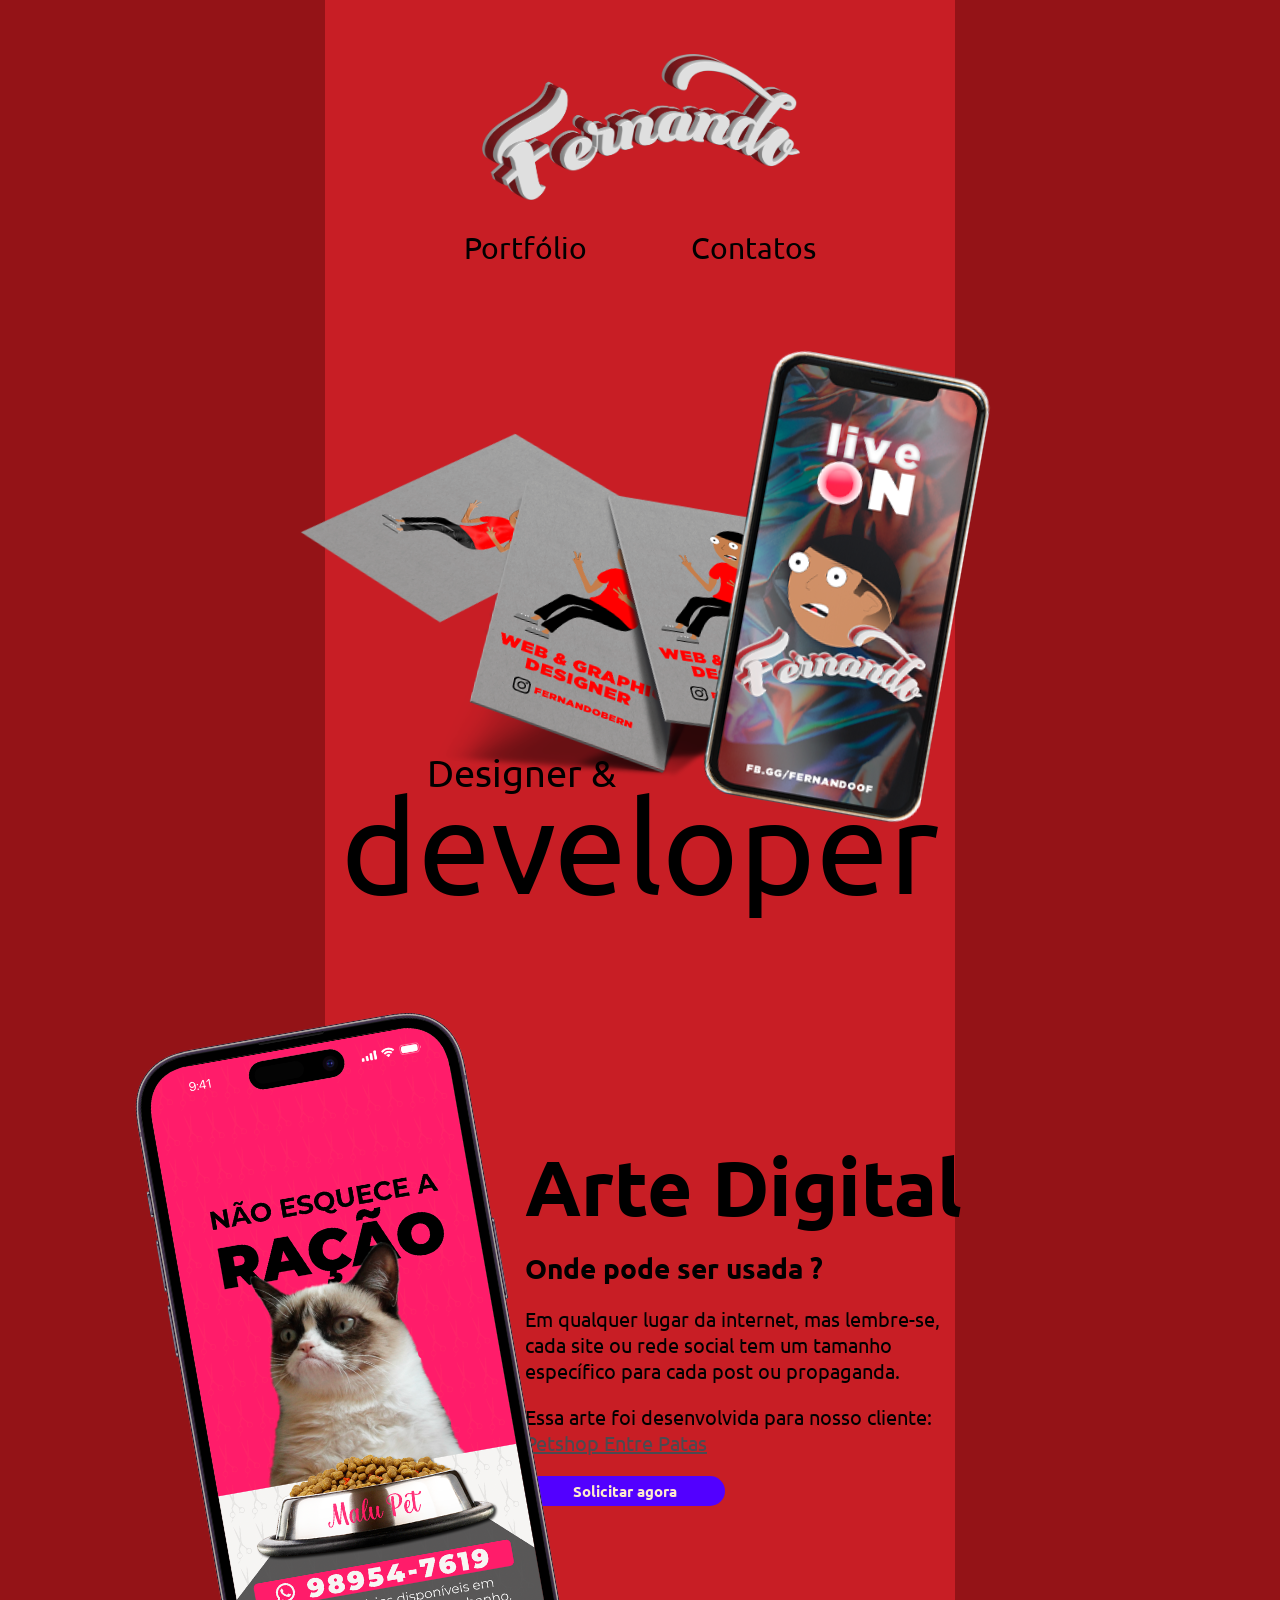
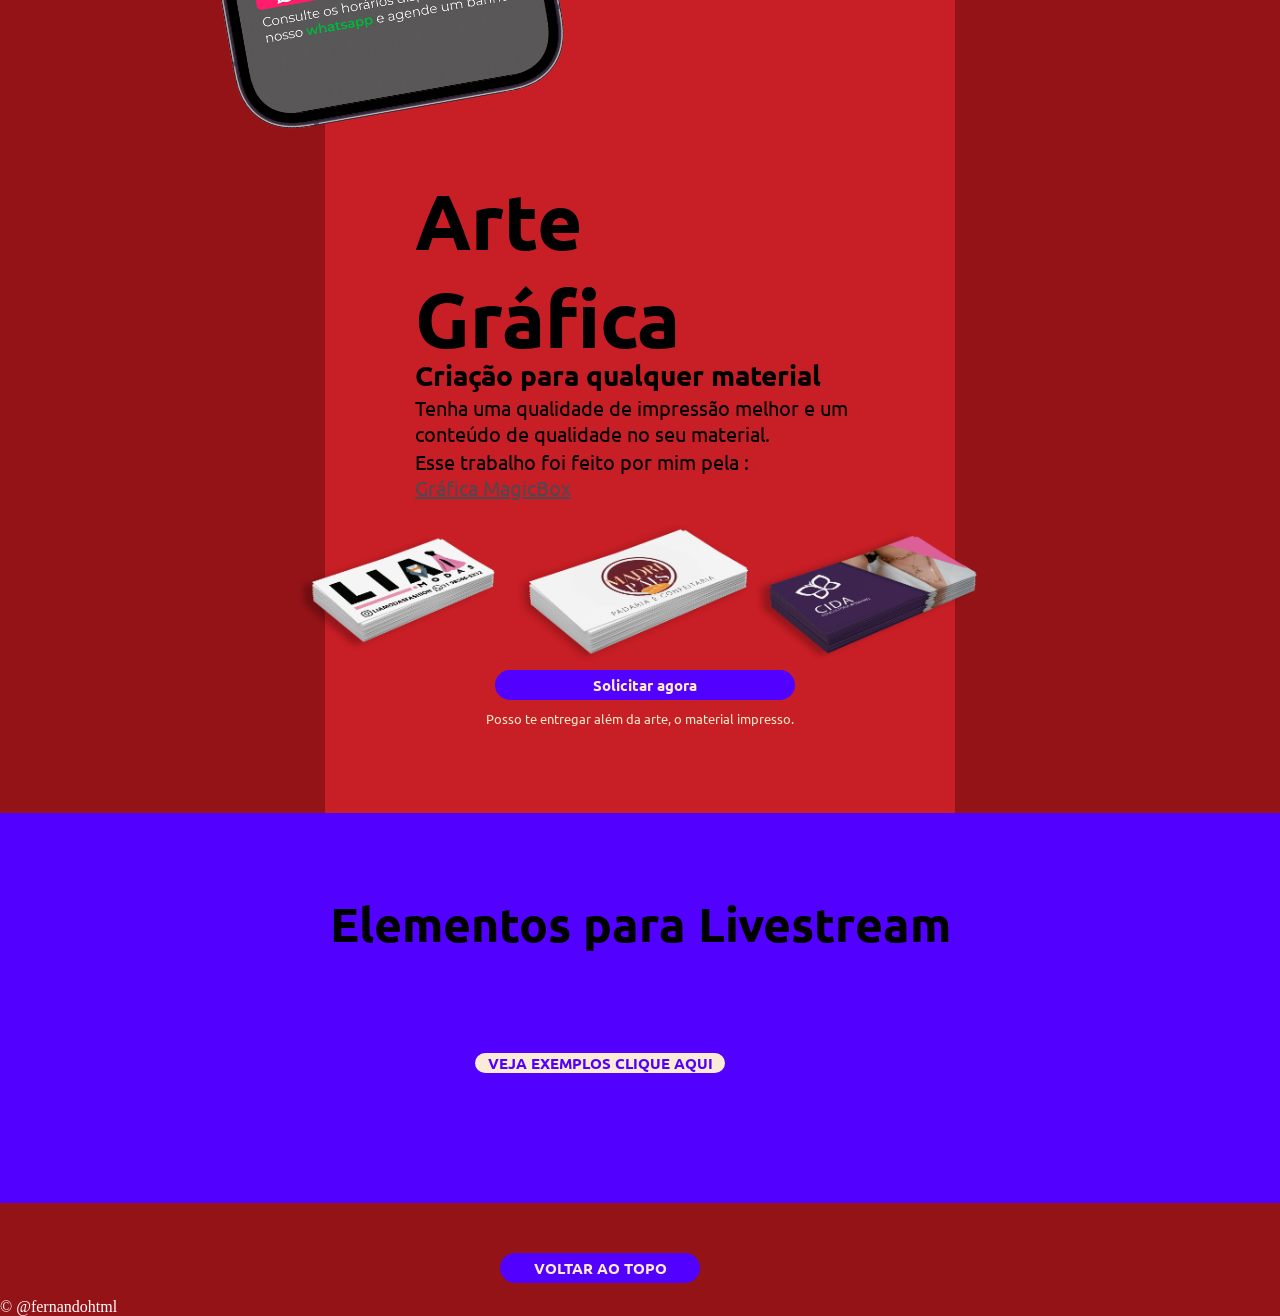
==== index.html @ 08411b54 "Atualização" ====
<!DOCTYPE html>
<html lang="pt-BR">
<head>
    <meta charset="UTF-8">
    <meta http-equiv="X-UA-Compatible" content="IE=edge">
    <meta name="viewport" content="width=device-width,initial-scale=1" />
    <link rel="stylesheet" type="text/css" href="./css/styles.css">
    <link rel="stylesheet" type="text/css" href="./css/responsive.css">
    <title>Fernando Designer</title>
</head>
<body>
    <div class="header-decora container"></div>
    <header class="container header">
      <img src="./img/logo.png" alt="Fernando">
        <nav class="menu"> 
            <a class="menu-item" href="portfolio.html">Portfólio</a>
            <a class="menu-item" href="contato.html">Contatos</a>
        </nav>
    </header>
    

    <main class="container">
        <div>
            <img class="card-image" src="./img/card.png" alt="Fernando">
        </div>
    </main>
    <main class="container">
        <div>
            <img class="mockup1" src="./img/mockup1.png" alt="Fernando">
        </div>
    </main>
    

    <main class="intro-text">
        
        <p class="container main-frase1">Designer &&emsp;</p>
        <p class="container main-frase2">developer</p>
    </main>



    <section class="conteudo2 container">
        <img  id="mockup2" class="mockup2" src="./img/st_Mockup_01.png" alt="Fernando">
        <div class="conteudo2-text">
            <h3>Arte Digital</h3>
            <h4>Onde pode ser usada ?</h4>
            <p>Em qualquer lugar da internet, mas
                lembre-se, cada site ou rede social
                tem um tamanho específico para cada
                post ou propaganda.</p>
            <p>Essa arte foi desenvolvida para nosso cliente:
                 <a class="link-client" href="https://www.instagram.com/entrepatasbh/" 
                 target="_blank" rel="noopener">Petshop Entre Patas</a>
            </p>

            <a class="btn arte-dig-btn" href="">Solicitar agora</a>
        </div>
    </section>

    <section class="graphic-panel container">
        <div class="conteudo3  conteudo2-text">
            <h3>Arte Gráfica</h3>
            <h4>Criação para qualquer material</h4>
            <p>Tenha uma qualidade de impressão melhor
            e um conteúdo de qualidade no seu material.
            </p>

            <p>Esse trabalho foi feito por mim pela :
                 <a class="link-client" href="https://www.instagram.com/magicboxtec/" 
                 target="_blank" rel="noopener">Gráfica MagicBox</a>
            </p>
        </div>
        
    <!-- </section>
    <img class="container graphic-mockup" src="graphic-ex.png" alt=""> -->
    <img class="card-image1" src="./img/card-image.png" alt="">
    <a class="container btn btn-graphic" href="">Solicitar agora</a>
    <p class="container graphic-cta">Posso te entregar além da arte, o material impresso.</p>
    <br>
    </section><br>
    
    <!-- elementos para live -->
    <section class="container live-panel">
        <h2>Elementos para Livestream</h2>
        <br>
        <div class="container img-live-panel">
        <img class="twitch-logo" src="https://marcas-logos.net/wp-content/uploads/2020/03/Twitch-logo.png" alt=""><br>
        <img class="twitch-logo" src="https://trucao.com.br/wp-content/uploads/2018/07/youtube-logo.png" alt="">
        </div>
        <a class="btn btn2" target="_blank" href="https://www.behance.net/gallery/128906511/STREAMER-PACK">VEJA EXEMPLOS CLIQUE AQUI</a>
    </section>
    
    <section class="container">
        <a class="btn btn-return" href="index.html">VOLTAR AO TOPO</a>
    </section>
    <footer>
        <p class="copy">&copy;  @fernandohtml</p>
    </footer>
    
    <script src="path-to-the-file/splide.min.js"></script>
</body>
</html>
---- css/styles.css ----
@import url('https://fonts.googleapis.com/css2?family=Ubuntu&display=swap');

* {
    margin: 0;
    padding: 0;
    box-sizing: border-box;
    text-decoration: none;
}

body {
    font-size: 100%;
    align-items: center;
    background-color: #941317;
    box-shadow: #000000;
    box-shadow: 0px 0px 5px 3px rgba(238, 219, 219, 0.24);
}



.container {
    display: flex;
    align-items: center;
    justify-content: center;
    width: 100%;
    height: 100%;
}

.header {
    position: relative;
    bottom: 0;
    right: 0;
    left: 0;
    right: 0;
    top: 0;
    margin: auto;
    z-index: 100;
    flex-direction: column;
    align-items: center;
    width: 700px;
    height: 190px;
    padding-top: 60px;
    padding-bottom: 200px;
}

.header img { 
    width: 350px;
    margin-top: 200px;
    margin-bottom: 30px;  
}

.header nav a { 
    gap: 80px;
    font-size: 30px;
    font-weight: 800pt;
}

.header-decora {
    width: 630px;  
    height: 4350px; 
    position: absolute;
    bottom: 0;
    right: 0;
    left: 0;
    right: 0;
    top: 0;
    margin: auto;
    z-index: -1000;
    background-color: #C81E25;
}

.menu-item {
    z-index: -500;
    font-family: 'Ubuntu', sans-serif;
    font-size: 25px;
    display: inline-flex;
    color: #000000;
    margin: 0 50px;
}

.menu-item:hover {
    color: #ffffff;
    border-bottom: 3px solid #5200FF;
}

.mockup1 {
    position: absolute;
    bottom: 0;
    right: 0;
    left: 0;
    right: 0;
    top: 0;
    margin: auto;
    margin-top: 325px;
    padding-left: 420px;
    z-index: -500px;
    height: 450px;
    transform: rotate(10deg)
    
}

.card-image {
    z-index: -500px;
    display: flex;
    position: relative;
    height: 350px;
    margin-left: -120px;
    margin-top: 170px;
    margin-bottom: 120px;
    transform: rotate(10deg);
}

main p {
    justify-content: flex-start;
}

.main-frase1 {
    display: flex;
    flex-direction: column;
    padding-right: 200px;
    margin-top: -150px;
    font-family: 'Ubuntu', sans-serif;
    font-size: 38px;
}

.main-frase2 {
    z-index: -1000;
    display: flex;
    flex-direction: column;
    justify-content: center;
    align-items: center;
    margin-top: -28px;
    position: relative;
    font-family: 'Ubuntu', sans-serif;
    font-size: 130px;
}
.mockup2 {
    z-index: -500px;
    display: flex;
    justify-content: center;
    position: relative;
    height: 700px;
    margin-top: 100px;
    margin-left: -130px;
    transform: rotate(-10deg);
    background-repeat: no-repeat;
}

.mockup2:hover {
    background-image: url(mockup1.png) no-repeat;
}

.conteudo2-text {
    width:450px;
}

.conteudo2-text h3 {
    display: flex;
    flex-direction: column;
    font-family: 'Ubuntu', sans-serif;
    font-size: 78px;    
}

.conteudo2-text h4 {
    display: flex;
    flex-direction: column;
    margin-top: 15px;
    font-family: 'Ubuntu', sans-serif;
    font-size: 28px;    
}

.conteudo2-text p {
    display: flex;
    flex-direction: column;
    margin-top: 20px;
    font-family: 'Ubuntu', sans-serif;
    font-size: 20px;    
}

.link-client {
        color: #4c4a50;
        text-decoration: underline; 
        margin-bottom: 20px;  
}

.link-client:hover {
    color: blanchedalmond;    
}

.btn {
    display: flex;
    align-items: center;
    justify-content: center;
    width: 200px;
    height: 30px;
    border-radius: 50px 50px 50px 50px;
    background-color: #5200FF;
    color: blanchedalmond;
    font-weight:bold;
    font-family: 'Ubuntu', sans-serif;
    font-size: 15px;
}

.btn:hover {
        display: flex;
        align-items: center;
        justify-content: center;
        border-radius: 50px 50px 50px 50px;
        background-color: blanchedalmond;
        color: #5200FF;
        font-weight:bolder;
        box-shadow: 0 0 1em #5200FF;
}

.conteudo3 {
    display: flex;
    flex-direction: column;
}
.conteudo3 h4 {
    margin-top: -10px;
}
.conteudo3 p {
    margin-top: 2px;
}

.graphic-panel {
    margin-top: 50px;
    position: relative;
    display: flex;
    flex-direction: column;
}

.graphic-mockup {
    z-index: -1000;
    display: flex;
    flex-direction: row;
    position: relative;
    margin-top: -150px;
    width: 700px;
    margin-left: 800px;
}

.card-image1 {
    z-index: -500;
    display: flex;
    flex-direction: row;
    position: relative;
    width: 700px;
}
.btn-graphic {
    margin-left: 10px;
    width: 300px;
}

.graphic-cta {
    position: relative;
    align-items: center;
    justify-content: center;
    margin-top: 10px;
    display: flex;
    flex-direction: row;
    color: blanchedalmond;
    font-family: 'Ubuntu', sans-serif;
    font-size: 13px;
}

/* ELEMENTOS PARA LIVE */

.live-panel {
    display: flex;
    margin-top: 50px;
    padding: 80px;
    background-color: #5200FF;
    height: 390px;
    flex-direction: column;
}

.live-panel h2 {
    display: flex;
    text-align: center;
    flex-direction: column;
    font-family: 'Ubuntu', sans-serif;
    font-size: 48px;  
}

.twitch-logo {
    display: flex;
    flex-direction: column;
    width: 200px;
    margin: 0px 20px;
}

.btn2 {
    font-family: 'Ubuntu', sans-serif;
    font-size: 15px;  
    color: #5200FF;
    background-color: antiquewhite;
    width: 250px;
    margin-bottom: 50px;
    margin-right: 80px;
}

.btn-return {
    margin-top: 50px;
    margin-right: 80px;
}

.copy {
    margin-top: 15px;
    color: #ffffff;
}
---- css/responsive.css ----
@media screen and (max-width: 768px ) {
    .container {
      width: auto;
    }
    .mockup1 { 
      display: none;
      background-image: url("mockup1-2.png");
      height: 400px;
      padding-top: 10px;
      margin-right: 3px;
      
    }

    .main-frase2 {
      margin-left: -18px;
      font-size: 117px;

    }

    /* SEGUNDA SEÇÃO - ARTE DIGITAL */
    .conteudo2 {
      margin-top: 60px;
    }
    .conteudo2 p {
      width: 250px;
    }
    .conteudo2 h3 {
      color: #f0f0ef;
      font-size: 50px;
    }
    .conteudo2 h4 {
      font-size: 25px;
    }
    .conteudo2 img {
      margin-top: 80px;
      margin-left: 10px;
      width: 200px;
      height: auto;
      transform: rotate(0deg);
    }
    .card-image {
      z-index: -500px;
      display: flex;
      position: relative;
      height: 300px;
      margin-top: 170px;
      margin-bottom: 120px;
      transform: rotate(10deg);  
    }
    .arte-dig-btn {
      margin-left: 0px;
    }

    .btn-graphic {
      margin-left: 10px;
      width: 200px;
    }

    /* SEGUNDA SEÇÃO - ARTE DIGITAL */
    .live-panel {
    display: table-row;
    margin-top: 90px;
    padding: 80px;
    background-color: #5200FF;
    height: 660px;

    }

    .img-live-panel {
      display: flex;
      flex-direction: column;
  
    }

    
    .live-panel h2 {
    text-align: center;
    display: flex;
    font-family: 'Ubuntu', sans-serif;
    font-size: 65px;  
    margin-bottom: 20px;
    }

    .btn2 {
      display: flex;
      flex-direction: column;
      text-align: center;
      margin: auto;
    }
    .card-image1 {
      width: 550px;
      margin: auto;
    }

}

@media screen and (max-width: 450px ) {
  .container {
    
  }
  
  .img-live-panel {
    display: column;
    background-color: #f0f0ef;
    
    }
  
    .mockup1 { 
      background-image: url("mockup1-2.png");
      margin-left: -180px;
      height: 380px;
      
    }

    .card-image {
      height: 250px;

    }

    .main-frase1 {
      padding-left: 10px;
    }
    
    .main-frase2 {
        display: flex;
        font-size: 117px;
        justify-content: flex-start;
    } 

    .conteudo2-text {
      width:450px;
  }
  
  .conteudo2-text h3 {
      display: flex;
      flex-direction: column;
      font-family: 'Ubuntu', sans-serif;
      font-size: 68px;    
  }
  
  .conteudo2-text h4 {
      display: flex;
      flex-direction: column;
      margin-top: 15px;
      font-family: 'Ubuntu', sans-serif;
      font-size: 28px;    
  }
  
  .conteudo2-text p {
      display: flex;
      flex-direction: column;
      margin-top: 20px;
      font-family: 'Ubuntu', sans-serif;
      font-size: 20px;    
  }
  
  .link-client {
          color: #4c4a50;
          text-decoration: underline; 
          margin-bottom: 20px;  
  }
  
  .link-client:hover {
      color: blanchedalmond;    
  }

  }
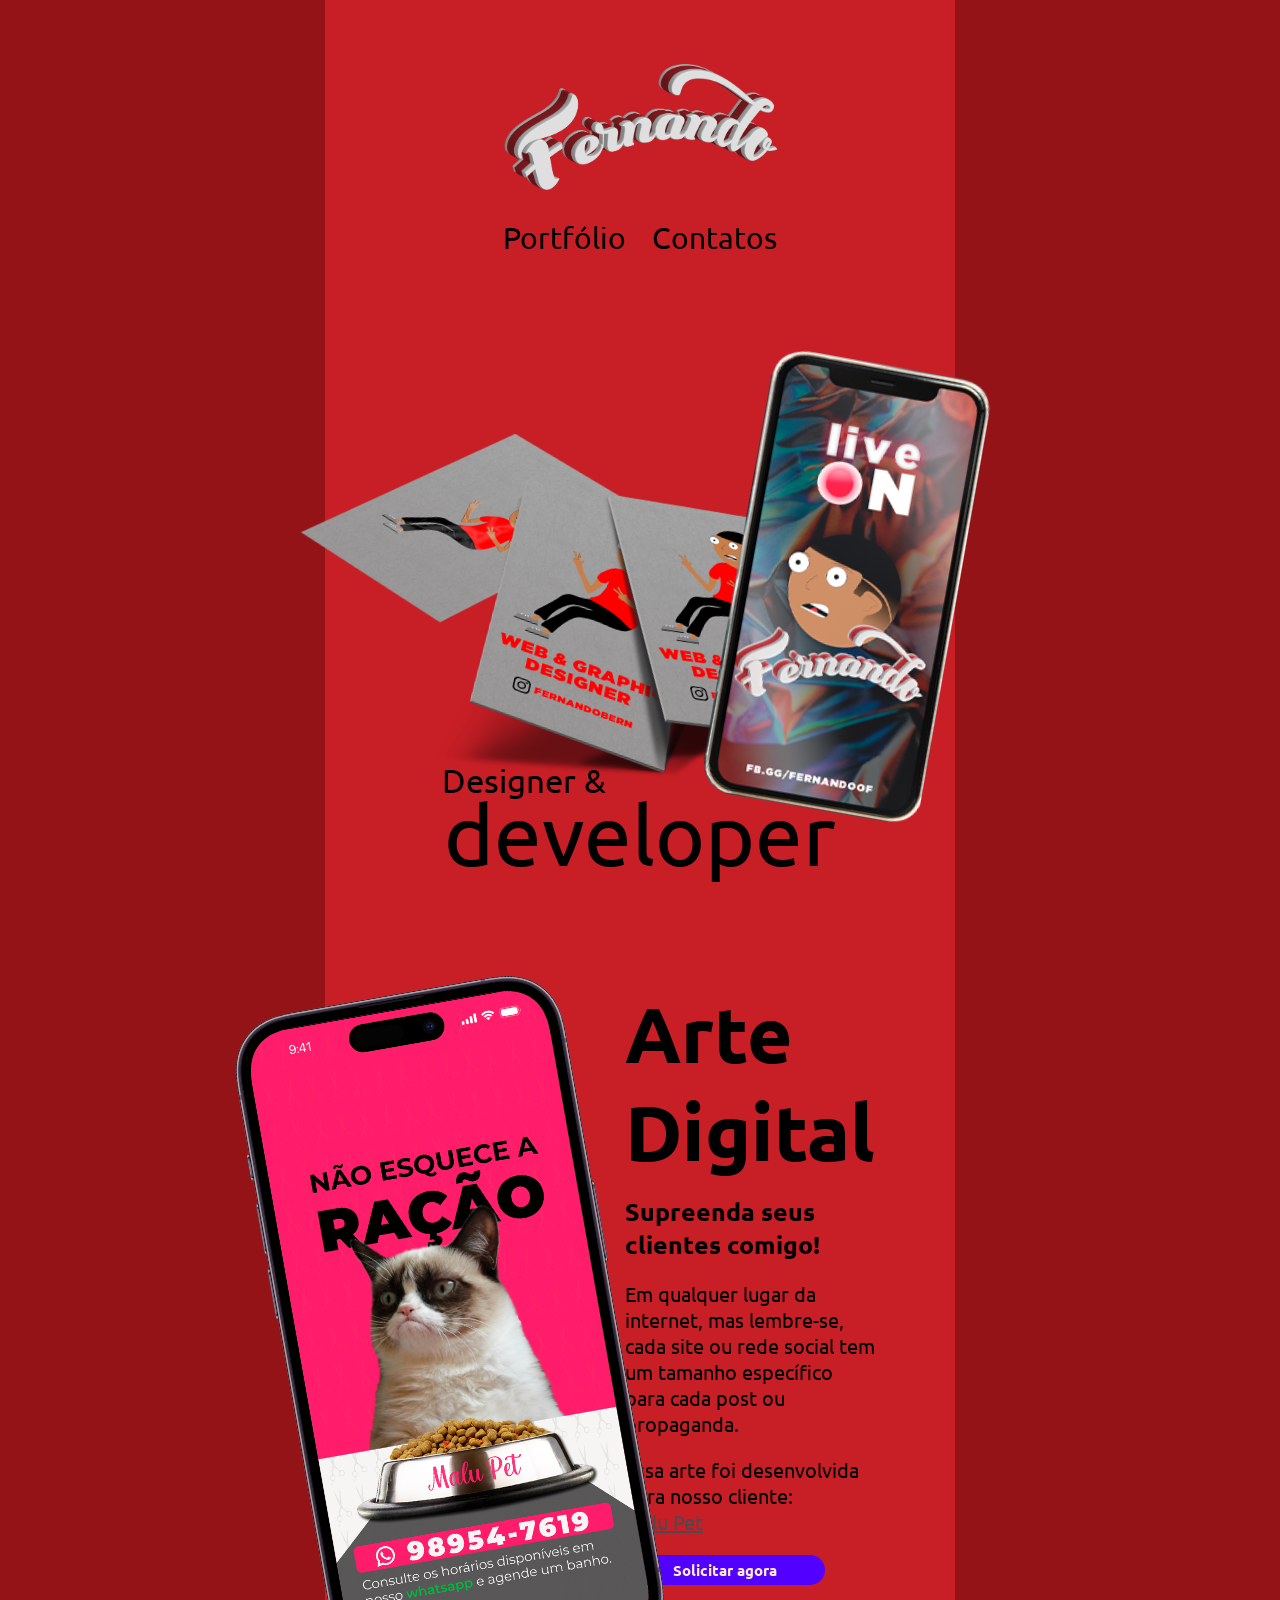
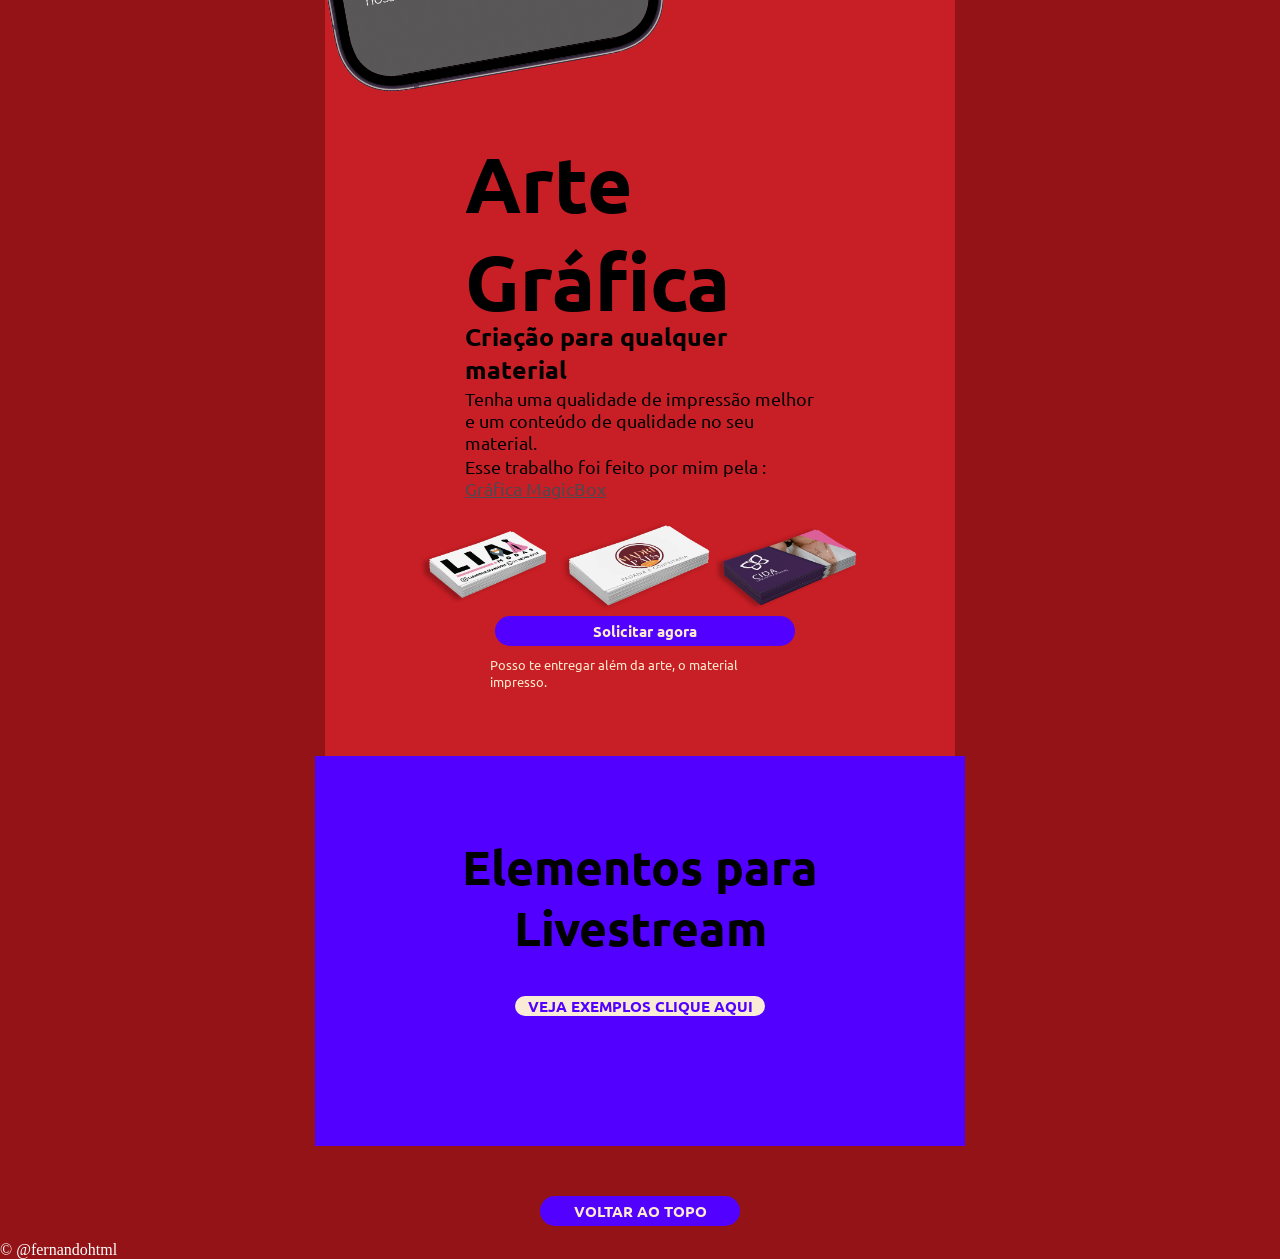
==== commit f6a32fb5: "Atualiza estrutura e organização do HTML/CSS" ====
--- a/index.html
+++ b/index.html
@@ -17,13 +17,13 @@
             <a class="menu-item" href="contato.html">Contatos</a>
         </nav>
     </header>
-    
 
     <main class="container">
         <div>
             <img class="card-image" src="./img/card.png" alt="Fernando">
         </div>
     </main>
+    
     <main class="container">
         <div>
             <img class="mockup1" src="./img/mockup1.png" alt="Fernando">
@@ -31,26 +31,25 @@
     </main>
     
 
-    <main class="intro-text">
-        
+    <main class="intro-text"> 
         <p class="container main-frase1">Designer &&emsp;</p>
         <p class="container main-frase2">developer</p>
     </main>
 
 
-
+    <div class="container sections">
     <section class="conteudo2 container">
         <img  id="mockup2" class="mockup2" src="./img/st_Mockup_01.png" alt="Fernando">
         <div class="conteudo2-text">
             <h3>Arte Digital</h3>
-            <h4>Onde pode ser usada ?</h4>
+            <h4>Supreenda seus clientes comigo!</h4>
             <p>Em qualquer lugar da internet, mas
                 lembre-se, cada site ou rede social
                 tem um tamanho específico para cada
                 post ou propaganda.</p>
             <p>Essa arte foi desenvolvida para nosso cliente:
-                 <a class="link-client" href="https://www.instagram.com/entrepatasbh/" 
-                 target="_blank" rel="noopener">Petshop Entre Patas</a>
+                 <a class="link-client" href="https://www.instagram.com/malupetbh/" 
+                 target="_blank" rel="noopener">Malu Pet</a>
             </p>
 
             <a class="btn arte-dig-btn" href="">Solicitar agora</a>
@@ -69,18 +68,16 @@
                  <a class="link-client" href="https://www.instagram.com/magicboxtec/" 
                  target="_blank" rel="noopener">Gráfica MagicBox</a>
             </p>
-        </div>
-        
-    <!-- </section>
-    <img class="container graphic-mockup" src="graphic-ex.png" alt=""> -->
-    <img class="card-image1" src="./img/card-image.png" alt="">
-    <a class="container btn btn-graphic" href="">Solicitar agora</a>
-    <p class="container graphic-cta">Posso te entregar além da arte, o material impresso.</p>
-    <br>
+            
+        </div>        
+        <img class="card-image1" src="./img/card-image.png" alt="">
+        <a class="container btn btn-graphic" href="">Solicitar agora</a>
+        <p class="container graphic-cta">Posso te entregar além da arte, o material impresso.</p>
+        <br>
     </section><br>
-    
+
     <!-- elementos para live -->
-    <section class="container live-panel">
+    <section class=" live-panel">
         <h2>Elementos para Livestream</h2>
         <br>
         <div class="container img-live-panel">
@@ -89,6 +86,8 @@
         </div>
         <a class="btn btn2" target="_blank" href="https://www.behance.net/gallery/128906511/STREAMER-PACK">VEJA EXEMPLOS CLIQUE AQUI</a>
     </section>
+    </div>
+    
     
     <section class="container">
         <a class="btn btn-return" href="index.html">VOLTAR AO TOPO</a>
--- a/css/styles.css
+++ b/css/styles.css
@@ -11,11 +11,8 @@
     font-size: 100%;
     align-items: center;
     background-color: #941317;
-    box-shadow: #000000;
-    box-shadow: 0px 0px 5px 3px rgba(238, 219, 219, 0.24);
-}
-
-
+    box-shadow: #000000;  
+}
 
 .container {
     display: flex;
@@ -133,6 +130,7 @@
     font-family: 'Ubuntu', sans-serif;
     font-size: 130px;
 }
+
 .mockup2 {
     z-index: -500px;
     display: flex;
@@ -149,6 +147,11 @@
     background-image: url(mockup1.png) no-repeat;
 }
 
+.sections {
+    display: flex;
+    flex-direction: column;
+}
+
 .conteudo2-text {
     width:450px;
 }
@@ -161,11 +164,12 @@
 }
 
 .conteudo2-text h4 {
+    max-width: 400px;
     display: flex;
     flex-direction: column;
     margin-top: 15px;
     font-family: 'Ubuntu', sans-serif;
-    font-size: 28px;    
+    font-size: 25px;    
 }
 
 .conteudo2-text p {
@@ -242,9 +246,9 @@
 .card-image1 {
     z-index: -500;
     display: flex;
-    flex-direction: row;
-    position: relative;
-    width: 700px;
+    flex-direction: column;
+
+    width: 100%;
 }
 .btn-graphic {
     margin-left: 10px;
@@ -267,11 +271,17 @@
 
 .live-panel {
     display: flex;
-    margin-top: 50px;
+    flex-direction: column;
+    justify-content: center;
+    align-items: center;
+
+    margin: 0 auto;
+    margin-top: 30px;
     padding: 80px;
     background-color: #5200FF;
     height: 390px;
-    flex-direction: column;
+    max-width: 650px;
+    
 }
 
 .live-panel h2 {
@@ -285,7 +295,7 @@
 .twitch-logo {
     display: flex;
     flex-direction: column;
-    width: 200px;
+    max-width: 200px;
     margin: 0px 20px;
 }
 
@@ -296,12 +306,11 @@
     background-color: antiquewhite;
     width: 250px;
     margin-bottom: 50px;
-    margin-right: 80px;
+
 }
 
 .btn-return {
     margin-top: 50px;
-    margin-right: 80px;
 }
 
 .copy {
--- a/css/responsive.css
+++ b/css/responsive.css
@@ -1,3 +1,82 @@
+@media screen and (min-width: 412px) {
+  .header {
+    display: flex;
+    margin: 0 auto;
+    z-index: 100;
+    flex-direction: column;
+    align-items: center;
+    width: 300px;
+    height: 200px;
+  }
+
+  .header img { 
+      width: 300px;
+      margin-top: 200px;
+      margin-bottom: 30px;  
+  }
+
+  .header nav { 
+    display: flex;
+    flex-direction: row;
+    font-size: 15px;
+
+  }
+
+  .menu-item {
+    z-index: 0;
+  }
+  
+  .menu {
+    width: 300px;
+  }
+
+  .menu a{
+    margin: 0 auto;
+  }
+  
+
+  .intro-text .main-frase2 {
+    padding-top: 10px;
+    font-size: 85px;
+  }
+
+  .main-frase1 {
+    display: flex;
+    flex-direction: column;
+    padding-right: 200px;
+    margin-top: -140px;
+    font-family: 'Ubuntu', sans-serif;
+    font-size: 33px;
+  }
+
+  .card-image1 {
+    width: 100px;
+    height: auto;
+  }
+
+  .graphic-panel {
+    width: 300px;
+  }
+
+  .conteudo2 {
+
+    max-width: 350px;
+  }
+
+  .conteudo3 {
+    max-width: 350px;
+  }
+
+  .graphic-panel img {
+        min-width: 450px;
+    max-width: 400px;
+  }
+
+  .graphic-panel .conteudo2-text p {
+    font-size: 18px;    
+}
+}
+
 @media screen and (max-width: 768px ) {
     .container {
       width: auto;
@@ -20,6 +99,7 @@
     /* SEGUNDA SEÇÃO - ARTE DIGITAL */
     .conteudo2 {
       margin-top: 60px;
+ 
     }
     .conteudo2 p {
       width: 250px;
@@ -29,12 +109,13 @@
       font-size: 50px;
     }
     .conteudo2 h4 {
-      font-size: 25px;
+      max-width: 300px;
+      font-size: 21px;
     }
     .conteudo2 img {
       margin-top: 80px;
       margin-left: 10px;
-      width: 200px;
+      max-width: 200px;
       height: auto;
       transform: rotate(0deg);
     }
@@ -58,11 +139,11 @@
 
     /* SEGUNDA SEÇÃO - ARTE DIGITAL */
     .live-panel {
-    display: table-row;
+    display: flex;
     margin-top: 90px;
     padding: 80px;
     background-color: #5200FF;
-    height: 660px;
+    height: 400px;
 
     }
 
@@ -77,8 +158,8 @@
     text-align: center;
     display: flex;
     font-family: 'Ubuntu', sans-serif;
-    font-size: 65px;  
-    margin-bottom: 20px;
+    font-size: 35px;  
+  
     }
 
     .btn2 {
@@ -100,9 +181,7 @@
   }
   
   .img-live-panel {
-    display: column;
-    background-color: #f0f0ef;
-    
+
     }
   
     .mockup1 { 
@@ -127,33 +206,7 @@
         justify-content: flex-start;
     } 
 
-    .conteudo2-text {
-      width:450px;
-  }
-  
-  .conteudo2-text h3 {
-      display: flex;
-      flex-direction: column;
-      font-family: 'Ubuntu', sans-serif;
-      font-size: 68px;    
-  }
-  
-  .conteudo2-text h4 {
-      display: flex;
-      flex-direction: column;
-      margin-top: 15px;
-      font-family: 'Ubuntu', sans-serif;
-      font-size: 28px;    
-  }
-  
-  .conteudo2-text p {
-      display: flex;
-      flex-direction: column;
-      margin-top: 20px;
-      font-family: 'Ubuntu', sans-serif;
-      font-size: 20px;    
-  }
-  
+
   .link-client {
           color: #4c4a50;
           text-decoration: underline; 
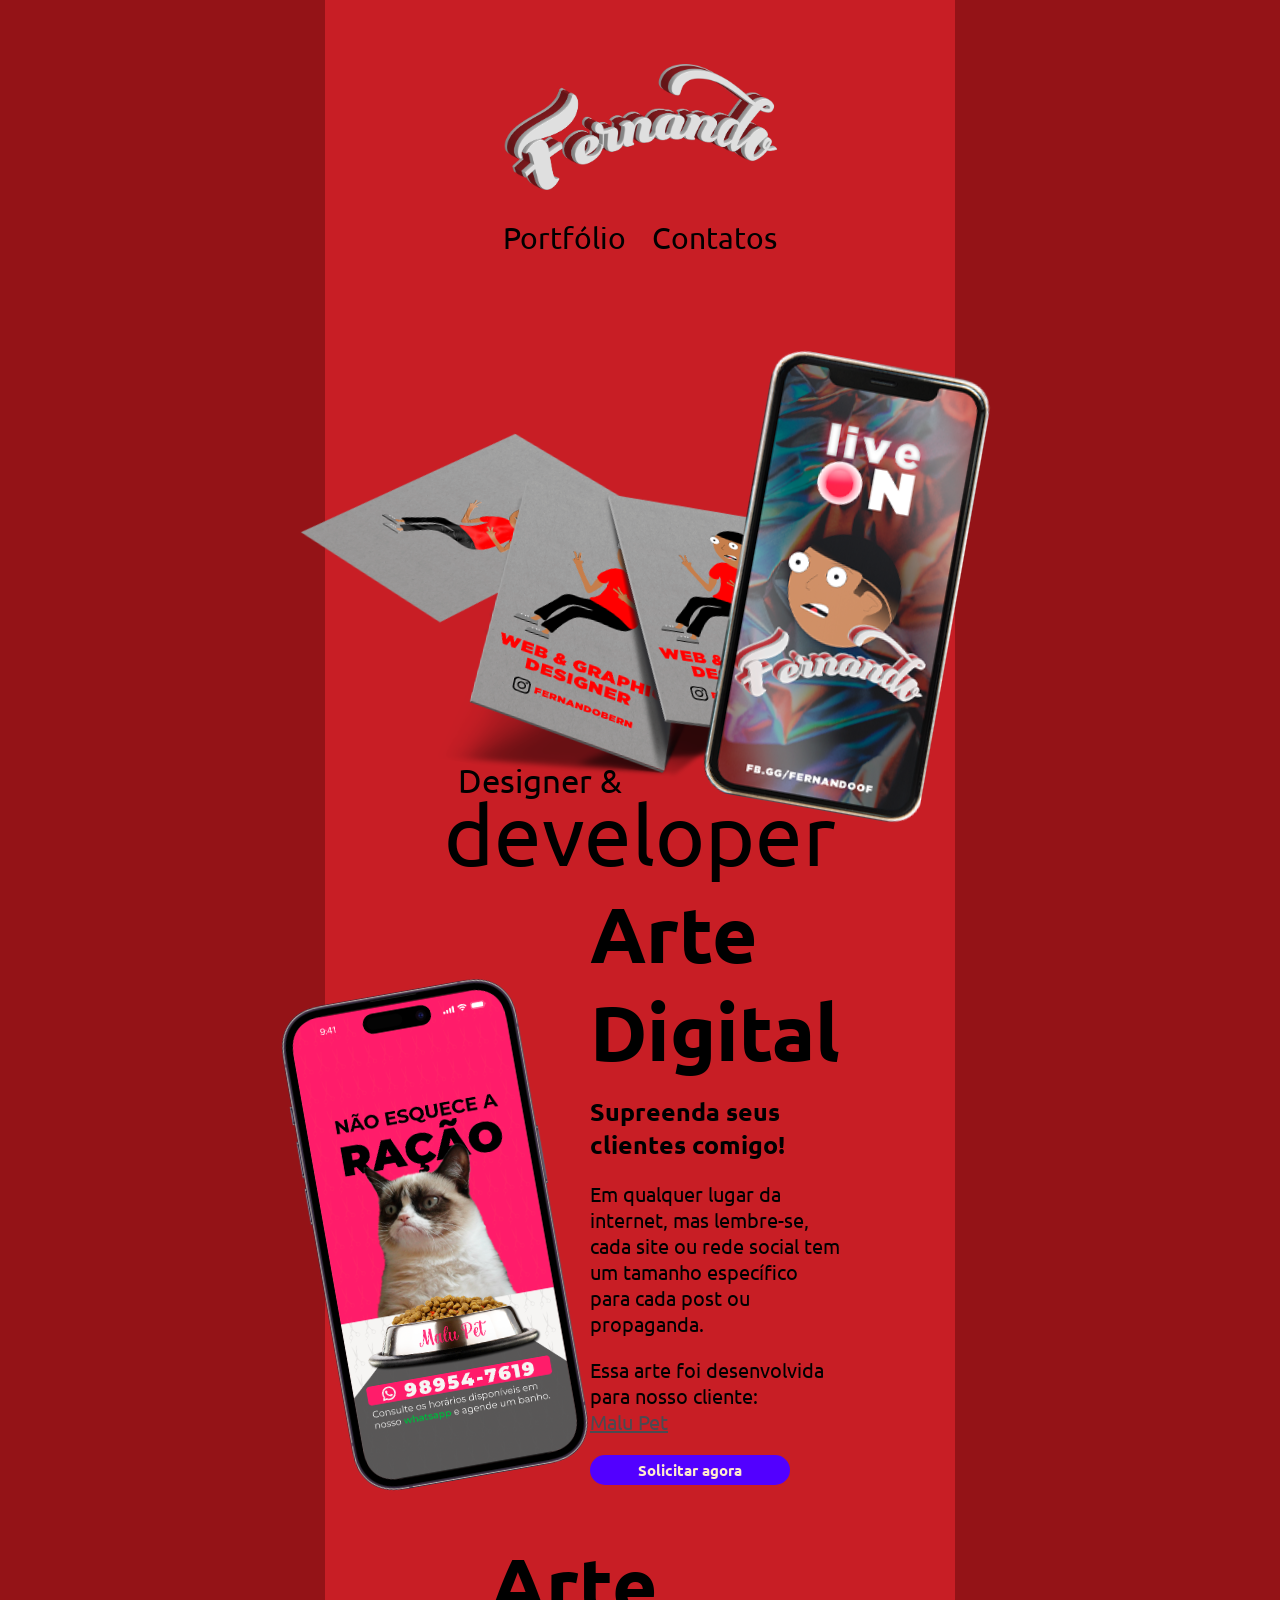
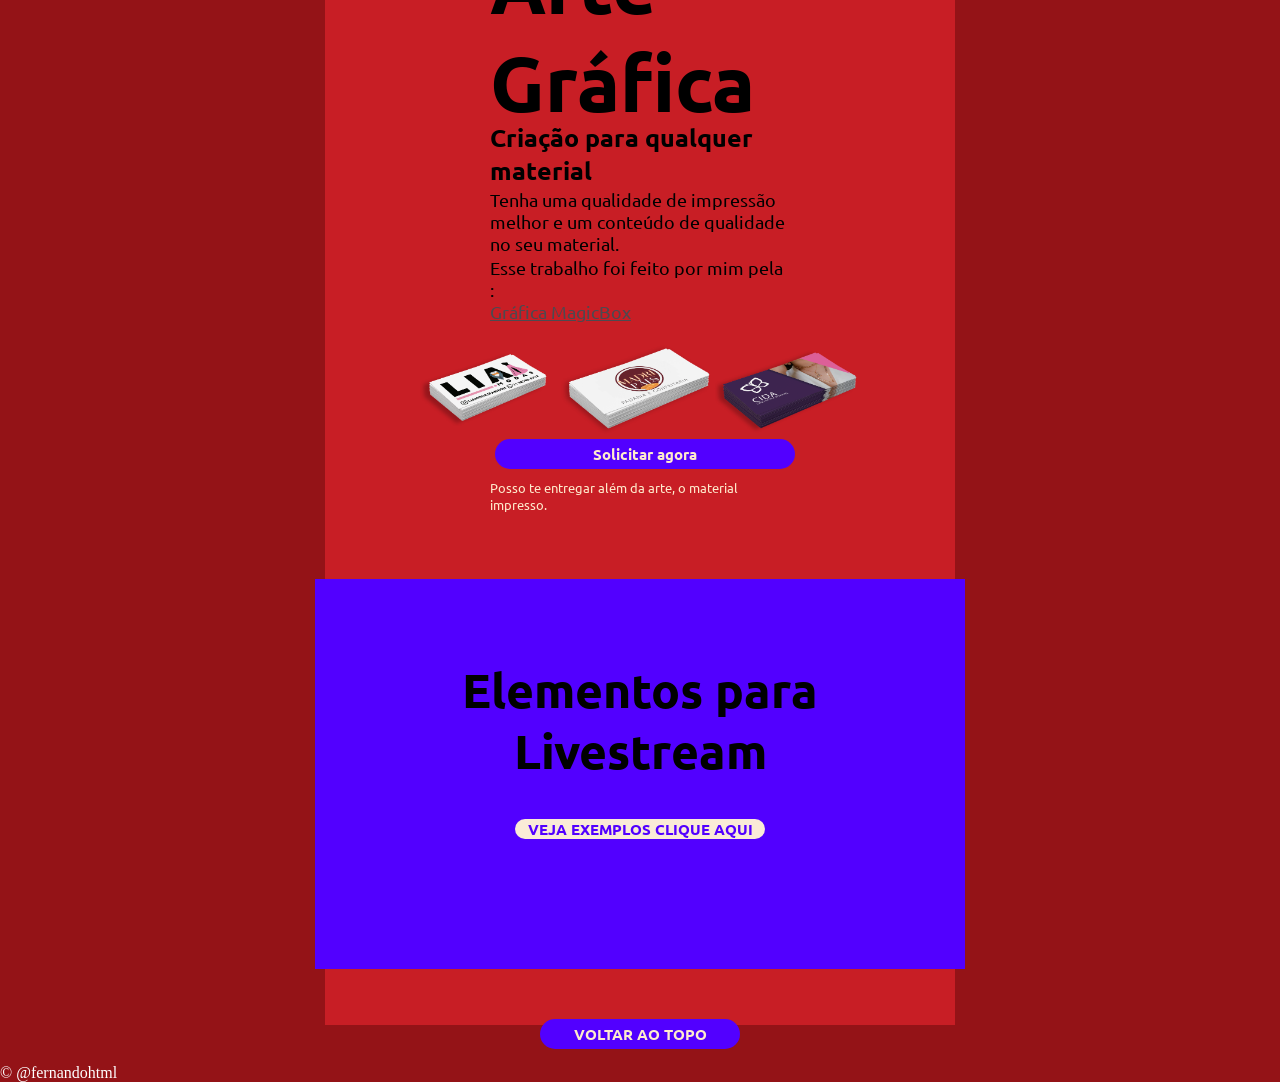
==== commit cd19719b: "Estilizações e correção em responsividade" ====
--- a/index.html
+++ b/index.html
@@ -32,7 +32,7 @@
     
 
     <main class="intro-text"> 
-        <p class="container main-frase1">Designer &&emsp;</p>
+        <p class="container main-frase1">Designer &</p>
         <p class="container main-frase2">developer</p>
     </main>
 
@@ -77,14 +77,14 @@
     </section><br>
 
     <!-- elementos para live -->
-    <section class=" live-panel">
+    <section class="live-panel">
         <h2>Elementos para Livestream</h2>
         <br>
         <div class="container img-live-panel">
         <img class="twitch-logo" src="https://marcas-logos.net/wp-content/uploads/2020/03/Twitch-logo.png" alt=""><br>
         <img class="twitch-logo" src="https://trucao.com.br/wp-content/uploads/2018/07/youtube-logo.png" alt="">
         </div>
-        <a class="btn btn2" target="_blank" href="https://www.behance.net/gallery/128906511/STREAMER-PACK">VEJA EXEMPLOS CLIQUE AQUI</a>
+        <a class="btn" target="_blank" href="https://www.behance.net/gallery/128906511/STREAMER-PACK">VEJA EXEMPLOS CLIQUE AQUI</a>
     </section>
     </div>
     
--- a/css/styles.css
+++ b/css/styles.css
@@ -136,7 +136,7 @@
     display: flex;
     justify-content: center;
     position: relative;
-    height: 700px;
+
     margin-top: 100px;
     margin-left: -130px;
     transform: rotate(-10deg);
@@ -152,8 +152,17 @@
     flex-direction: column;
 }
 
+.conteudo2 {
+    max-width: 500px;
+}
+
+.conteudo2 img {
+    max-height: 500px;
+    margin-right: 30px;
+}
+
 .conteudo2-text {
-    width:450px;
+    max-width:500px;
 }
 
 .conteudo2-text h3 {
@@ -299,13 +308,28 @@
     margin: 0px 20px;
 }
 
-.btn2 {
+
+.live-panel .btn {
     font-family: 'Ubuntu', sans-serif;
     font-size: 15px;  
     color: #5200FF;
     background-color: antiquewhite;
     width: 250px;
+    height: 35px;
     margin-bottom: 50px;
+
+}
+
+.live-panel .btn:hover {
+    display: flex;
+    align-items: center;
+    justify-content: center;
+    border-radius: 50px 50px 50px 50px;
+    background-color: blanchedalmond;
+    color: #5200FF;
+    font-weight: bold;
+    height: 40px;
+    box-shadow: 0 0 2em #5200FF;
 
 }
 
--- a/css/responsive.css
+++ b/css/responsive.css
@@ -82,9 +82,9 @@
       width: auto;
     }
     .mockup1 { 
-      display: none;
+      
       background-image: url("mockup1-2.png");
-      height: 400px;
+      height: 340px;
       padding-top: 10px;
       margin-right: 3px;
       
@@ -99,7 +99,6 @@
     /* SEGUNDA SEÇÃO - ARTE DIGITAL */
     .conteudo2 {
       margin-top: 60px;
- 
     }
     .conteudo2 p {
       width: 250px;
@@ -176,14 +175,72 @@
 }
 
 @media screen and (max-width: 450px ) {
-  .container {
+
+  .conteudo2 {
+    margin-top: -45px;
+  }
+
+  div .mockup1 {
+    width: 100%;
+  }
+  .menu {
+    display: flex;
+    flex-direction: row;
+    max-width: 350px;
+  }
+
+  .menu .menu-item {
+    font-size: 30px;
+    margin: 10px 10px;
+  }
+
+  .intro-text {
+    display: flex;
+    flex-direction: column;
+    max-width: fit-content;
+  }
+  .intro-text .main-frase1 {
     
-  }
-  
-  .img-live-panel {
-
-    }
-  
+    font-size: 26px;
+  }
+  .intro-text .main-frase2 {
+    font-size: 70px;
+  }
+
+  .sections .conteudo2 {
+    margin-left: -40px;
+  }
+
+  .sections .conteudo2 img {
+    height: 300px;
+    margin-right: -1px;
+  }
+  .sections {
+    max-width: 35 0px;
+  }
+
+  div .mockup1 {
+    max-height: 300px;
+    width: auto;
+  }
+  
+  .sections .graphic-panel {
+    max-width: 340px;
+  }
+
+  .sections .graphic-panel img{
+    max-width: 350px;
+  }
+
+  .live-panel {
+    display: flex;
+    max-width: 380px;
+    margin-top: 10px;
+    }
+
+  .live-panel h2 {
+    font-size: 30px;
+  }
     .mockup1 { 
       background-image: url("mockup1-2.png");
       margin-left: -180px;
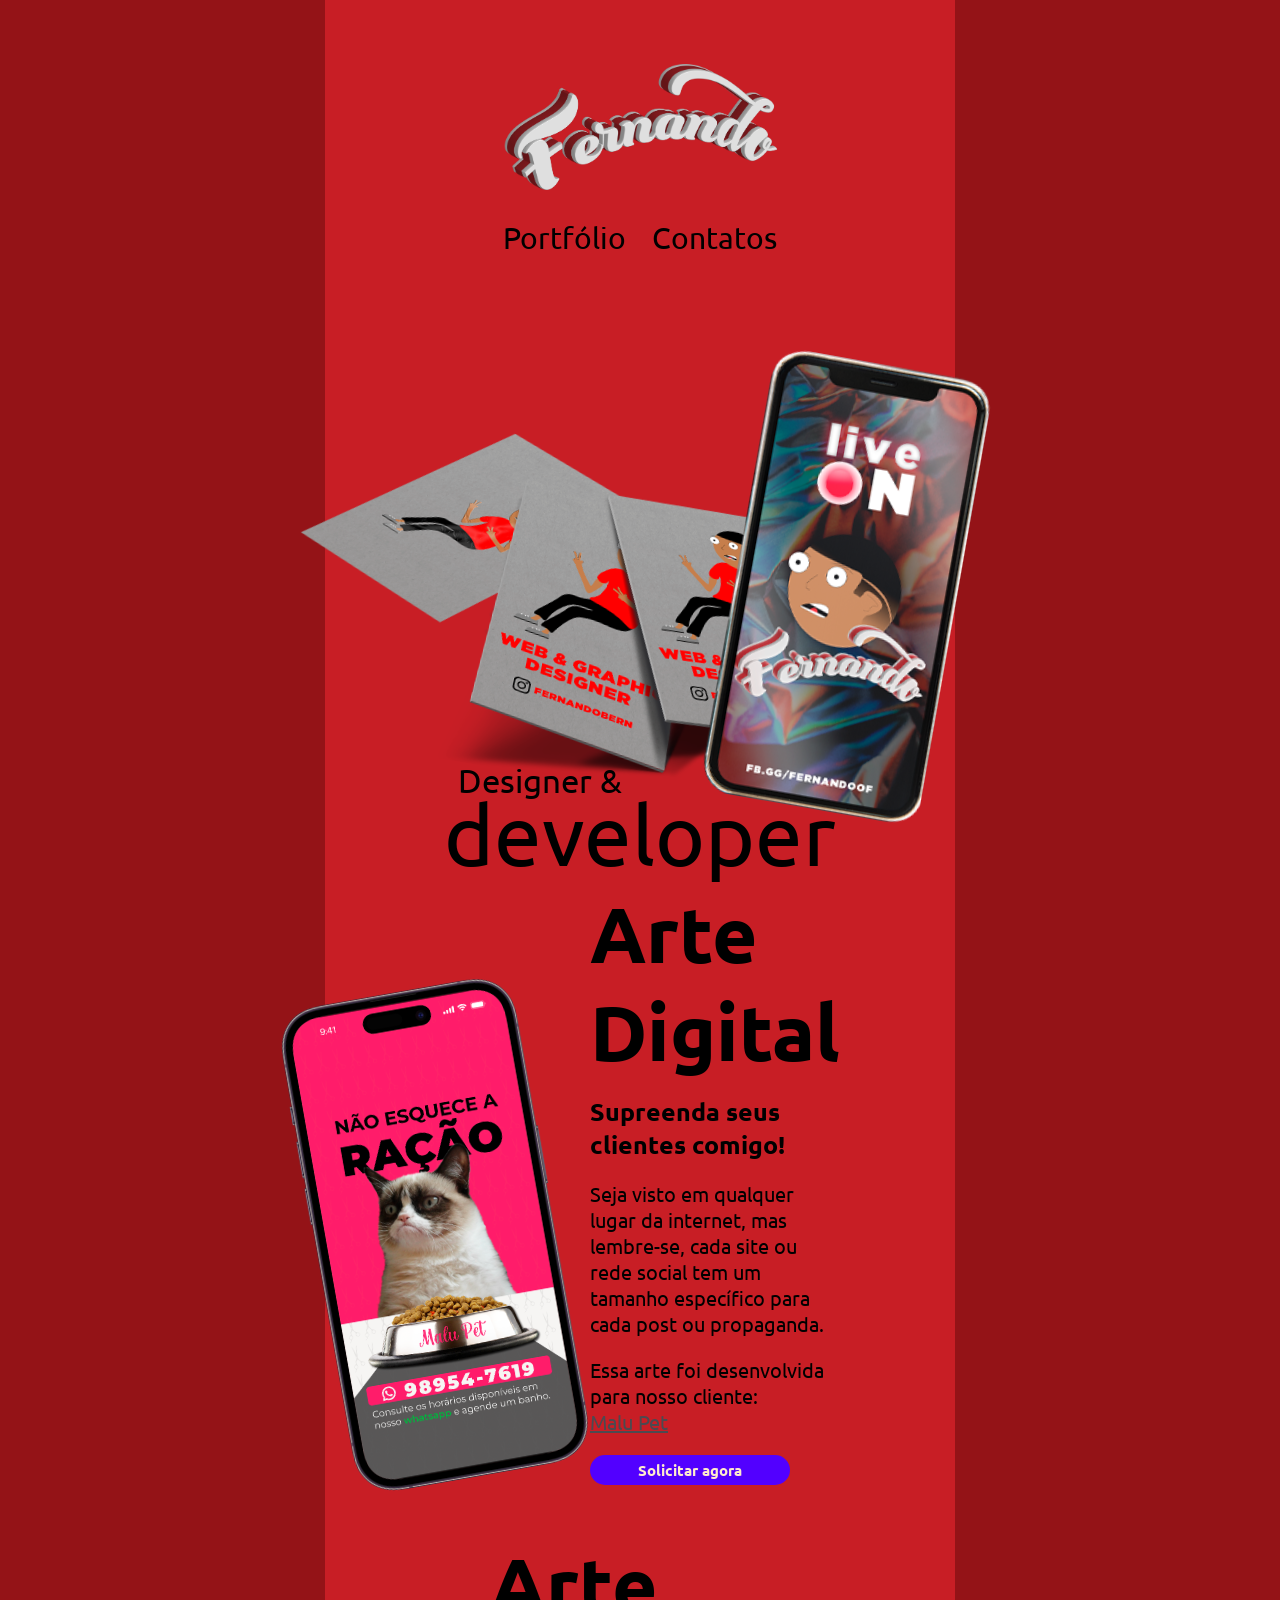
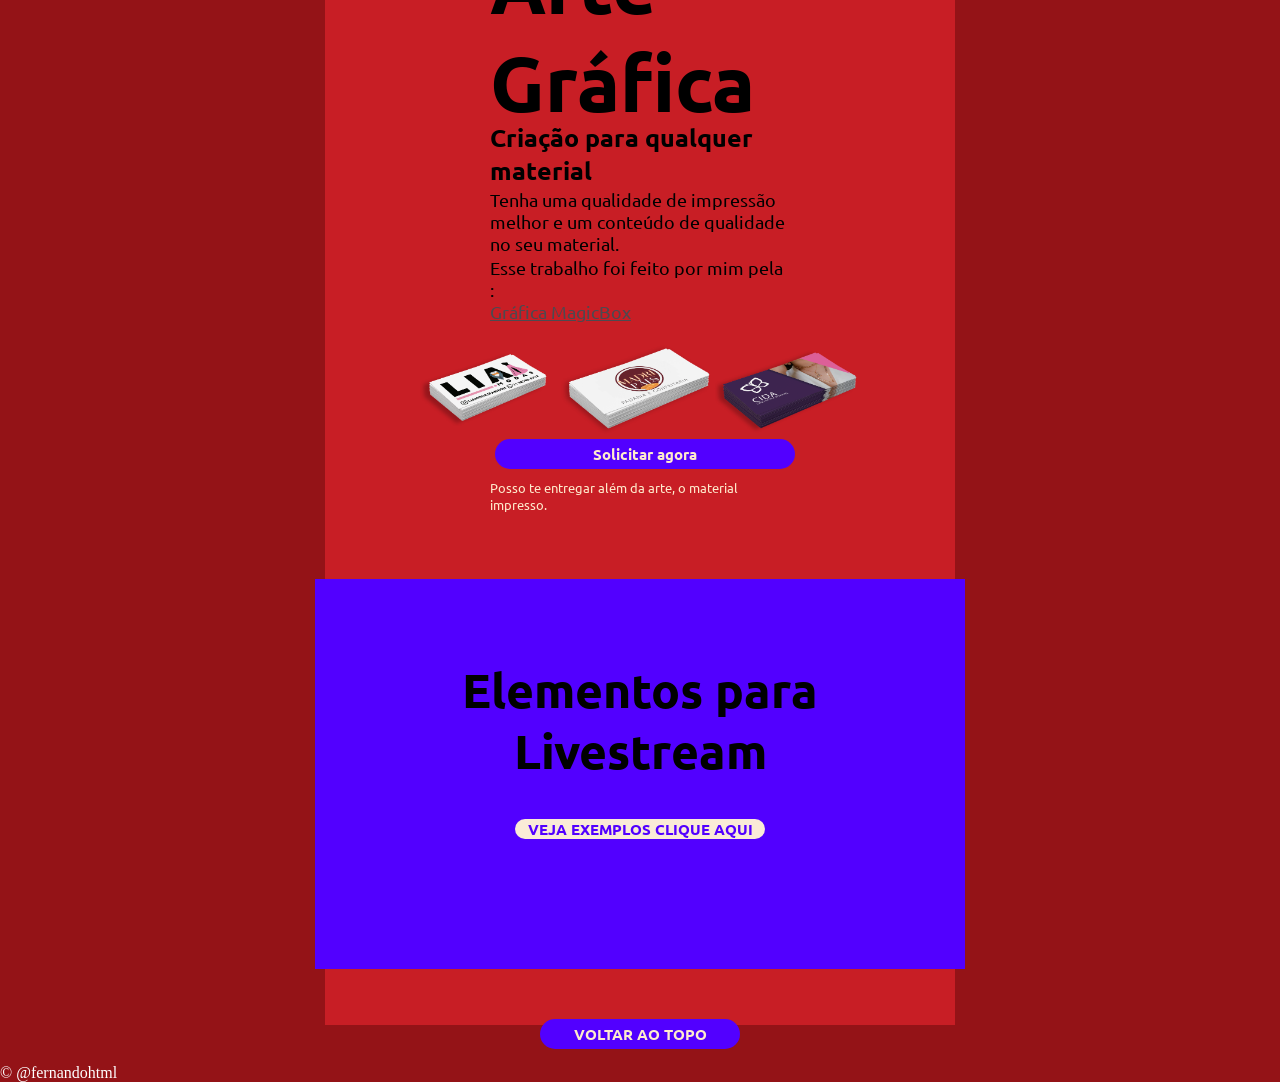
==== commit 6de6c4f9: "Correções no css." ====
--- a/index.html
+++ b/index.html
@@ -43,7 +43,7 @@
         <div class="conteudo2-text">
             <h3>Arte Digital</h3>
             <h4>Supreenda seus clientes comigo!</h4>
-            <p>Em qualquer lugar da internet, mas
+            <p>Seja visto em qualquer lugar da internet, mas
                 lembre-se, cada site ou rede social
                 tem um tamanho específico para cada
                 post ou propaganda.</p>
--- a/css/responsive.css
+++ b/css/responsive.css
@@ -2,7 +2,6 @@
   .header {
     display: flex;
     margin: 0 auto;
-    z-index: 100;
     flex-direction: column;
     align-items: center;
     width: 300px;
@@ -11,7 +10,7 @@
 
   .header img { 
       width: 300px;
-      margin-top: 200px;
+    
       margin-bottom: 30px;  
   }
 
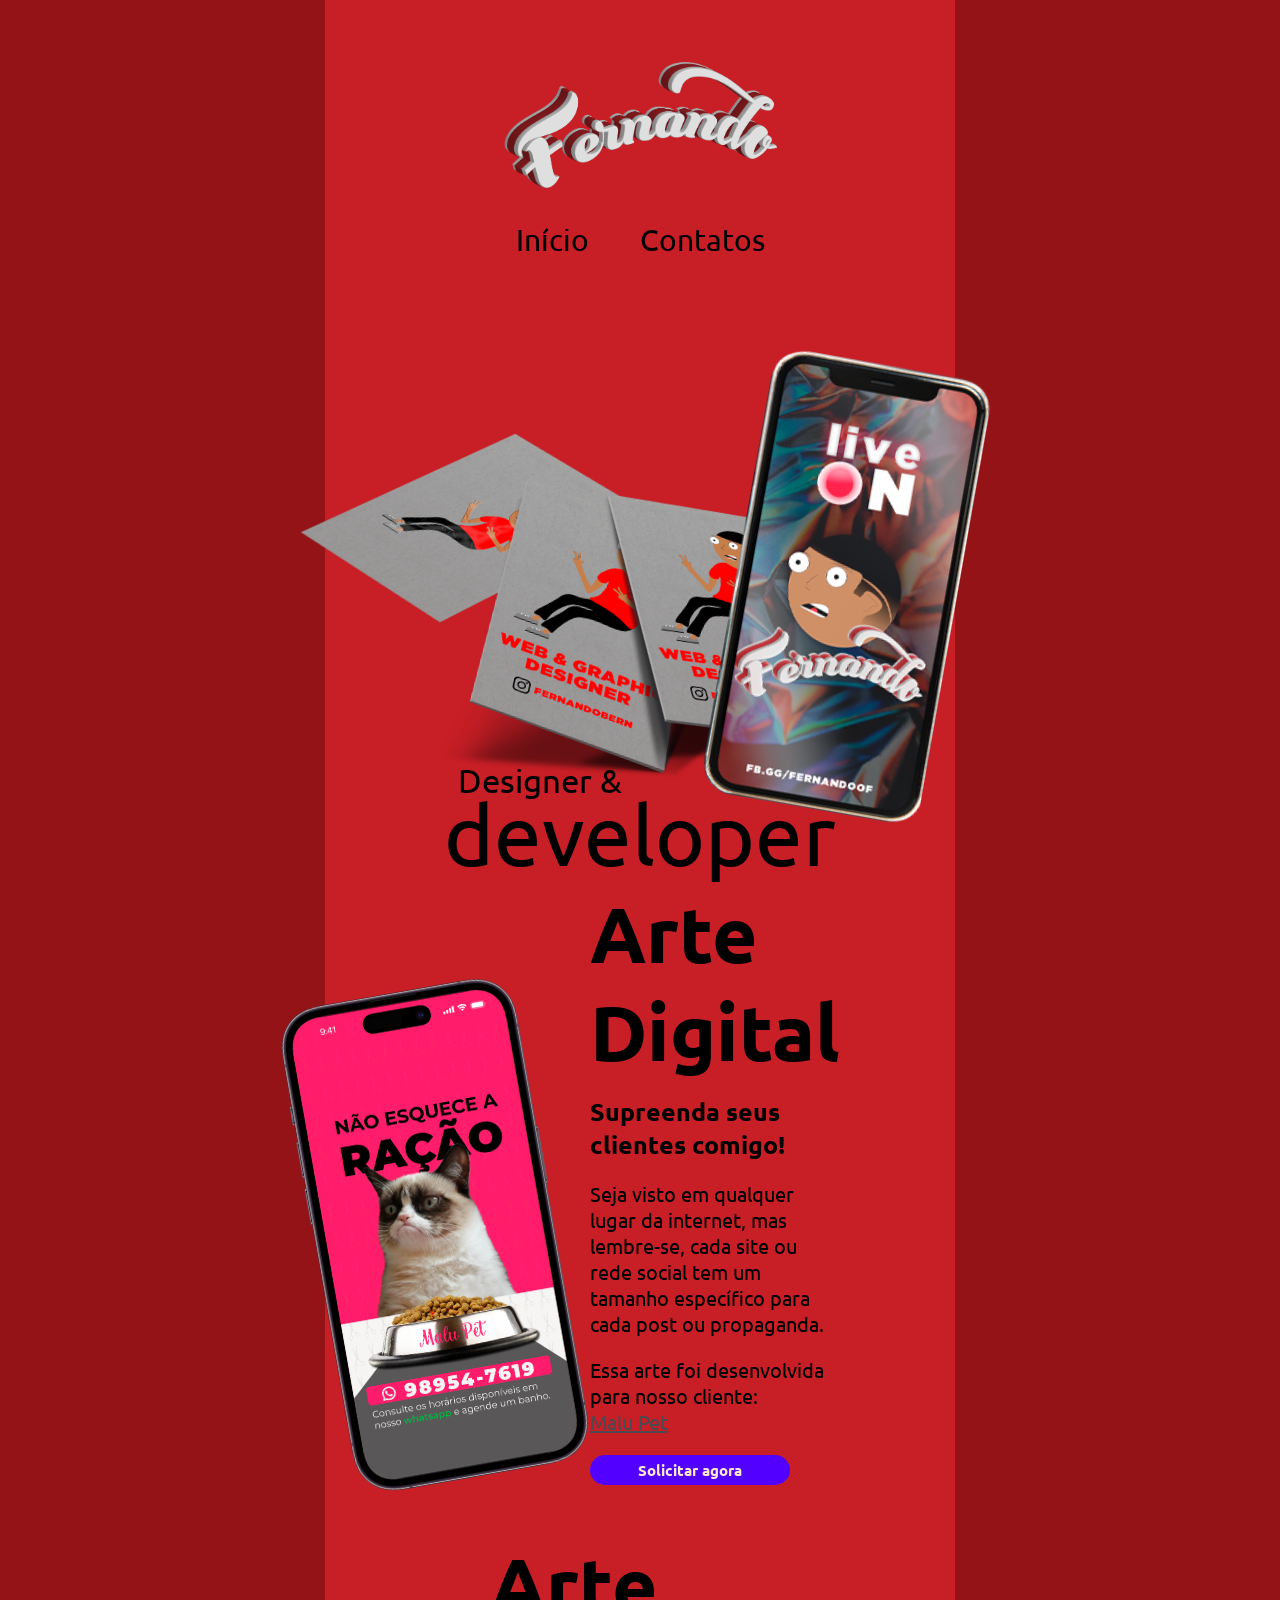
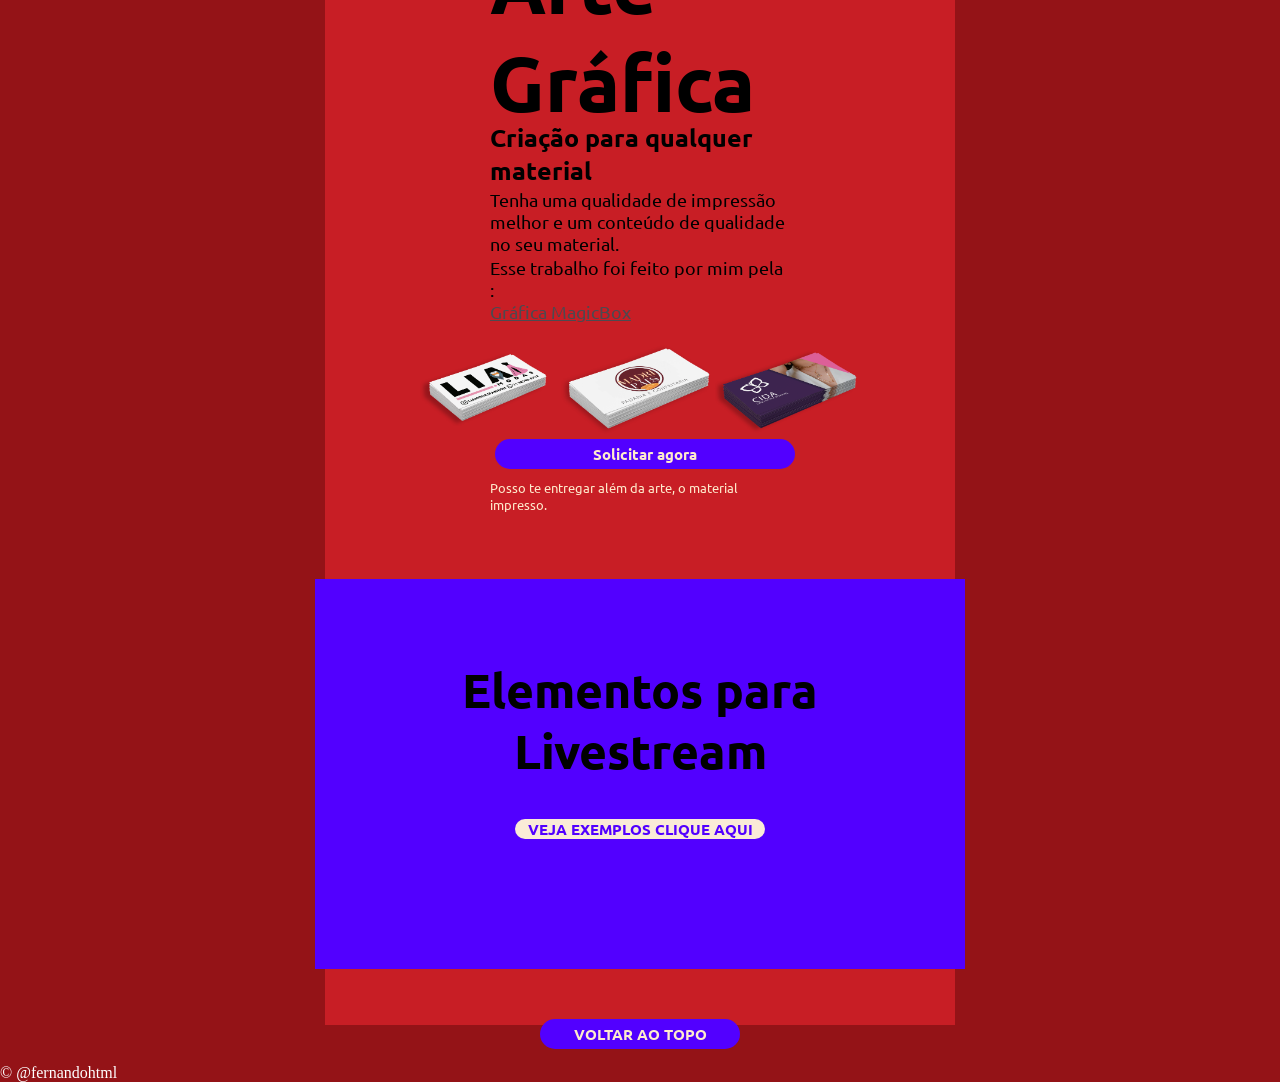
==== commit 05d2f5a9: "Atualização de portfolio." ====
--- a/index.html
+++ b/index.html
@@ -11,11 +11,17 @@
 <body>
     <div class="header-decora container"></div>
     <header class="container header">
-      <img src="./img/logo.png" alt="Fernando">
-        <nav class="menu"> 
-            <a class="menu-item" href="portfolio.html">Portfólio</a>
+      <div>
+        <img src="./img/logo.png" alt="Fernando">
+      </div>
+      
+      <div>
+          <nav class="menu"> 
+            <a class="menu-item" href="index.html">Início</a>
             <a class="menu-item" href="contato.html">Contatos</a>
-        </nav>
+          </nav>
+      </div>
+
     </header>
 
     <main class="container">
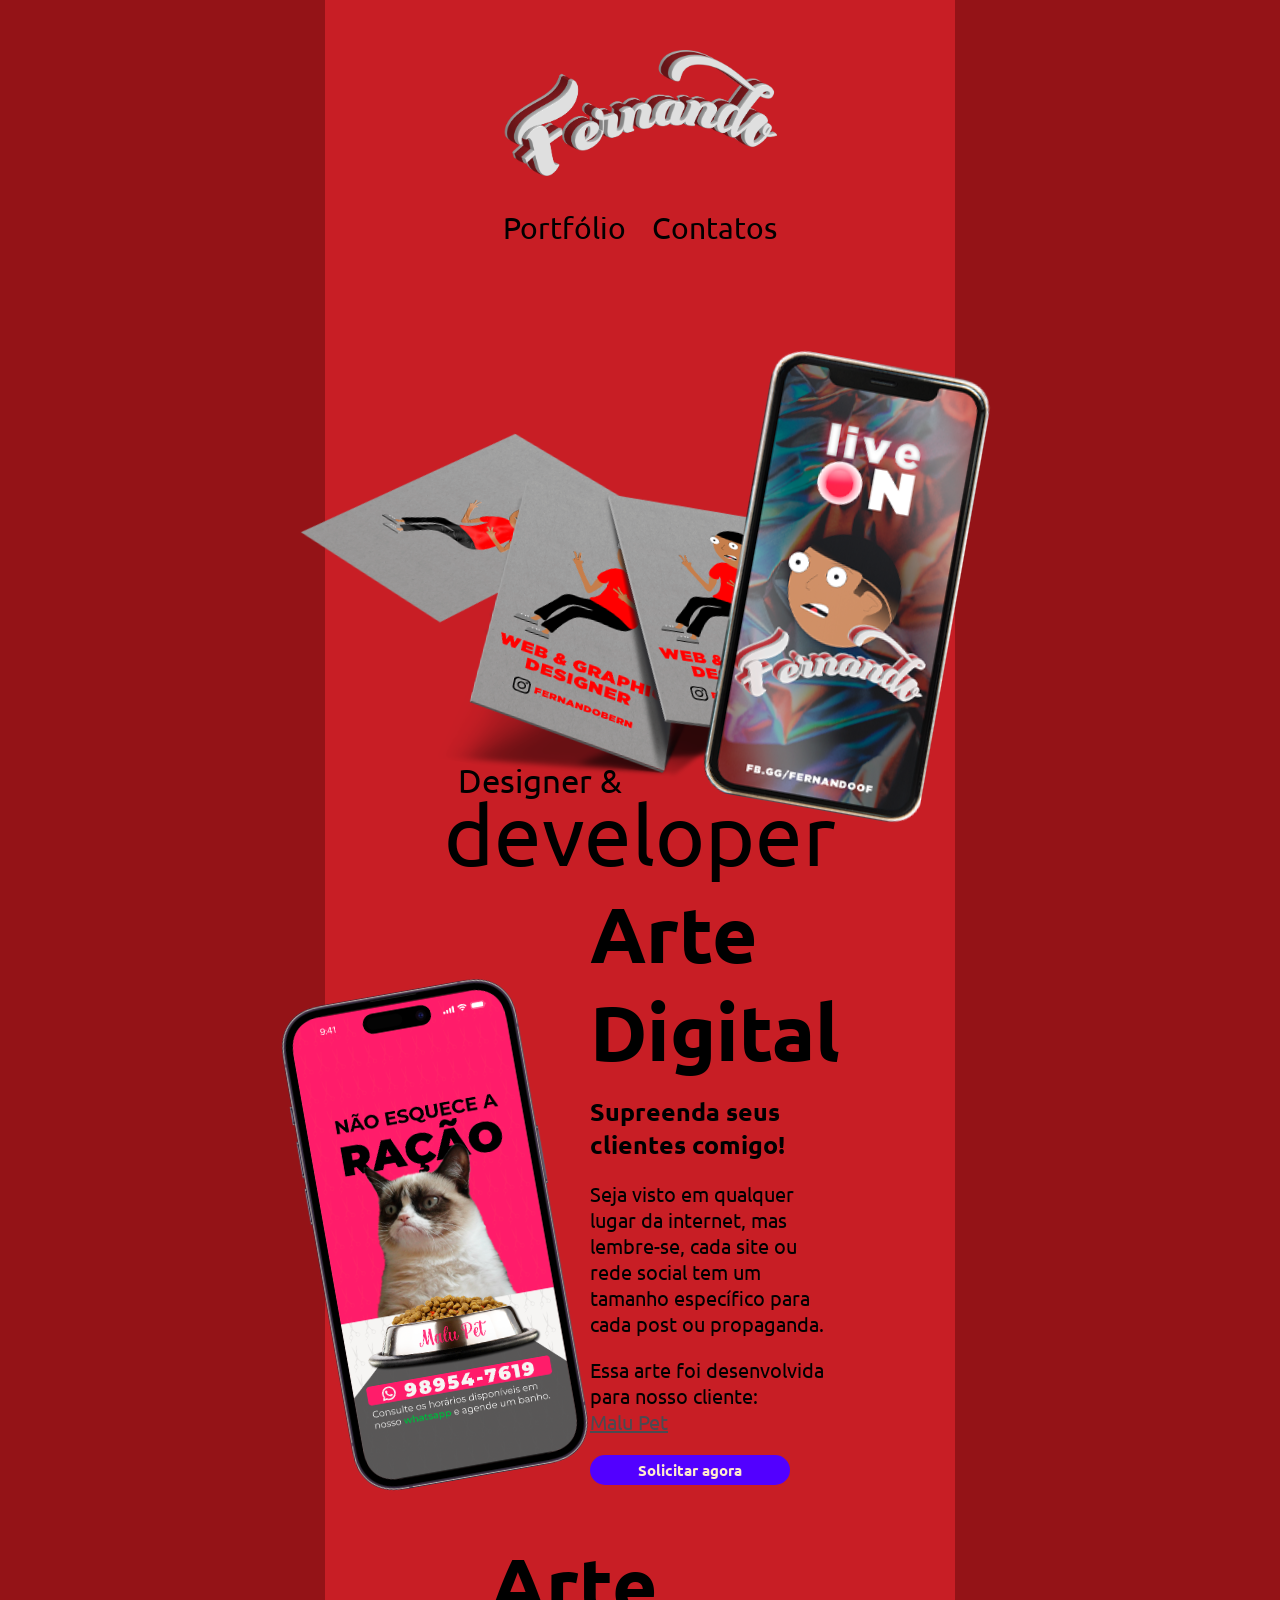
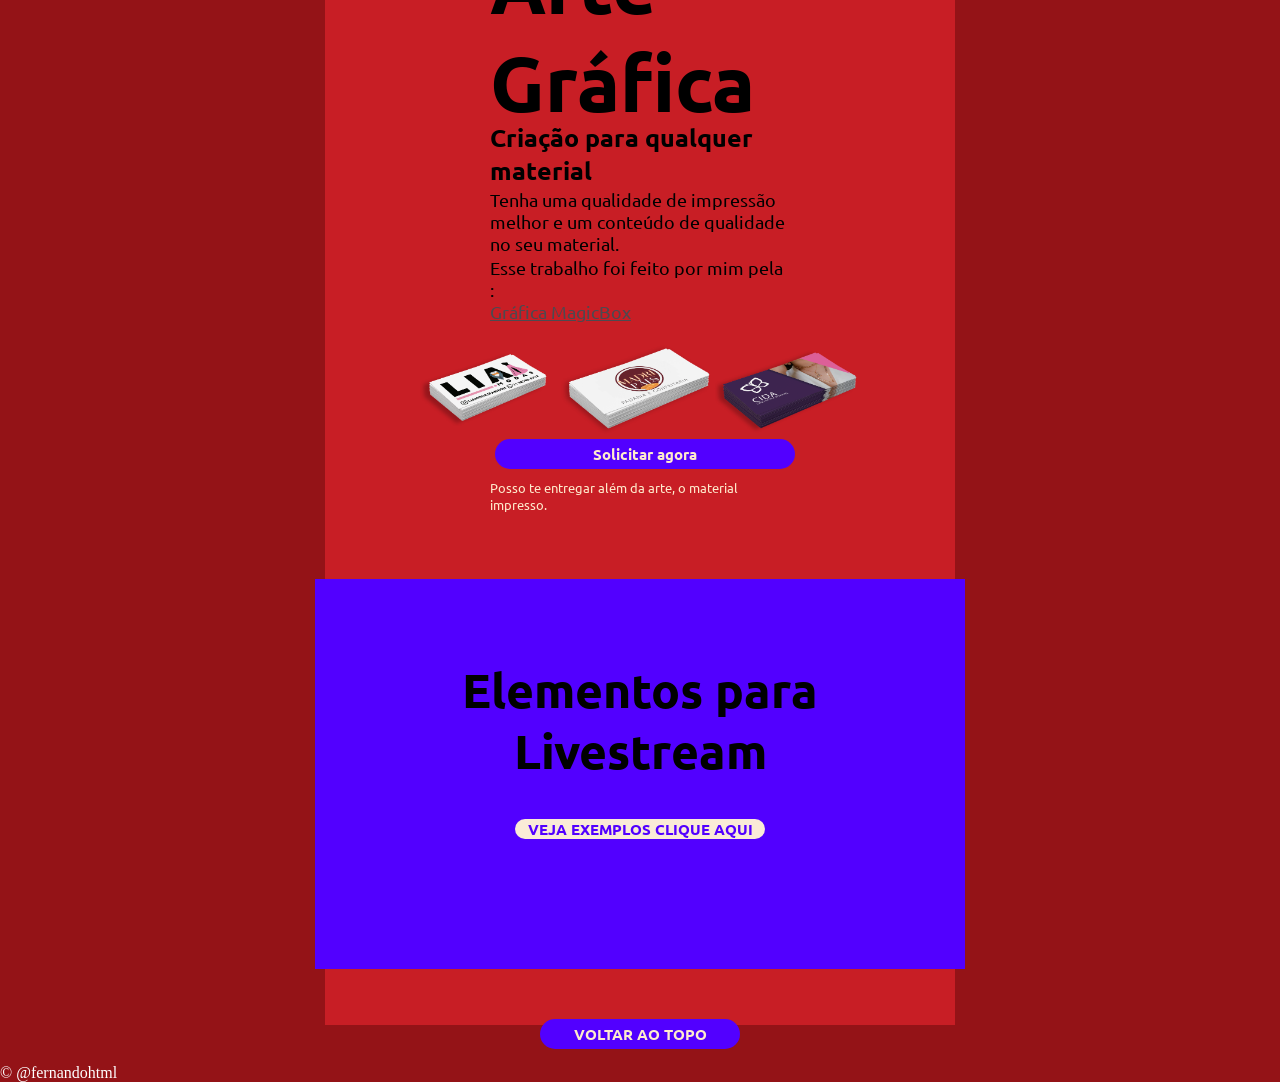
==== commit ffb4d744: "Atualização de portfolio." ====
--- a/index.html
+++ b/index.html
@@ -10,14 +10,14 @@
 </head>
 <body>
     <div class="header-decora container"></div>
-    <header class="container header">
+    <header class="header">
       <div>
         <img src="./img/logo.png" alt="Fernando">
       </div>
       
       <div>
           <nav class="menu"> 
-            <a class="menu-item" href="index.html">Início</a>
+            <a class="menu-item" href="portfolio.html">Portfólio</a>
             <a class="menu-item" href="contato.html">Contatos</a>
           </nav>
       </div>
--- a/css/responsive.css
+++ b/css/responsive.css
@@ -10,7 +10,7 @@
 
   .header img { 
       width: 300px;
-    
+      margin-top: -10px;
       margin-bottom: 30px;  
   }
 
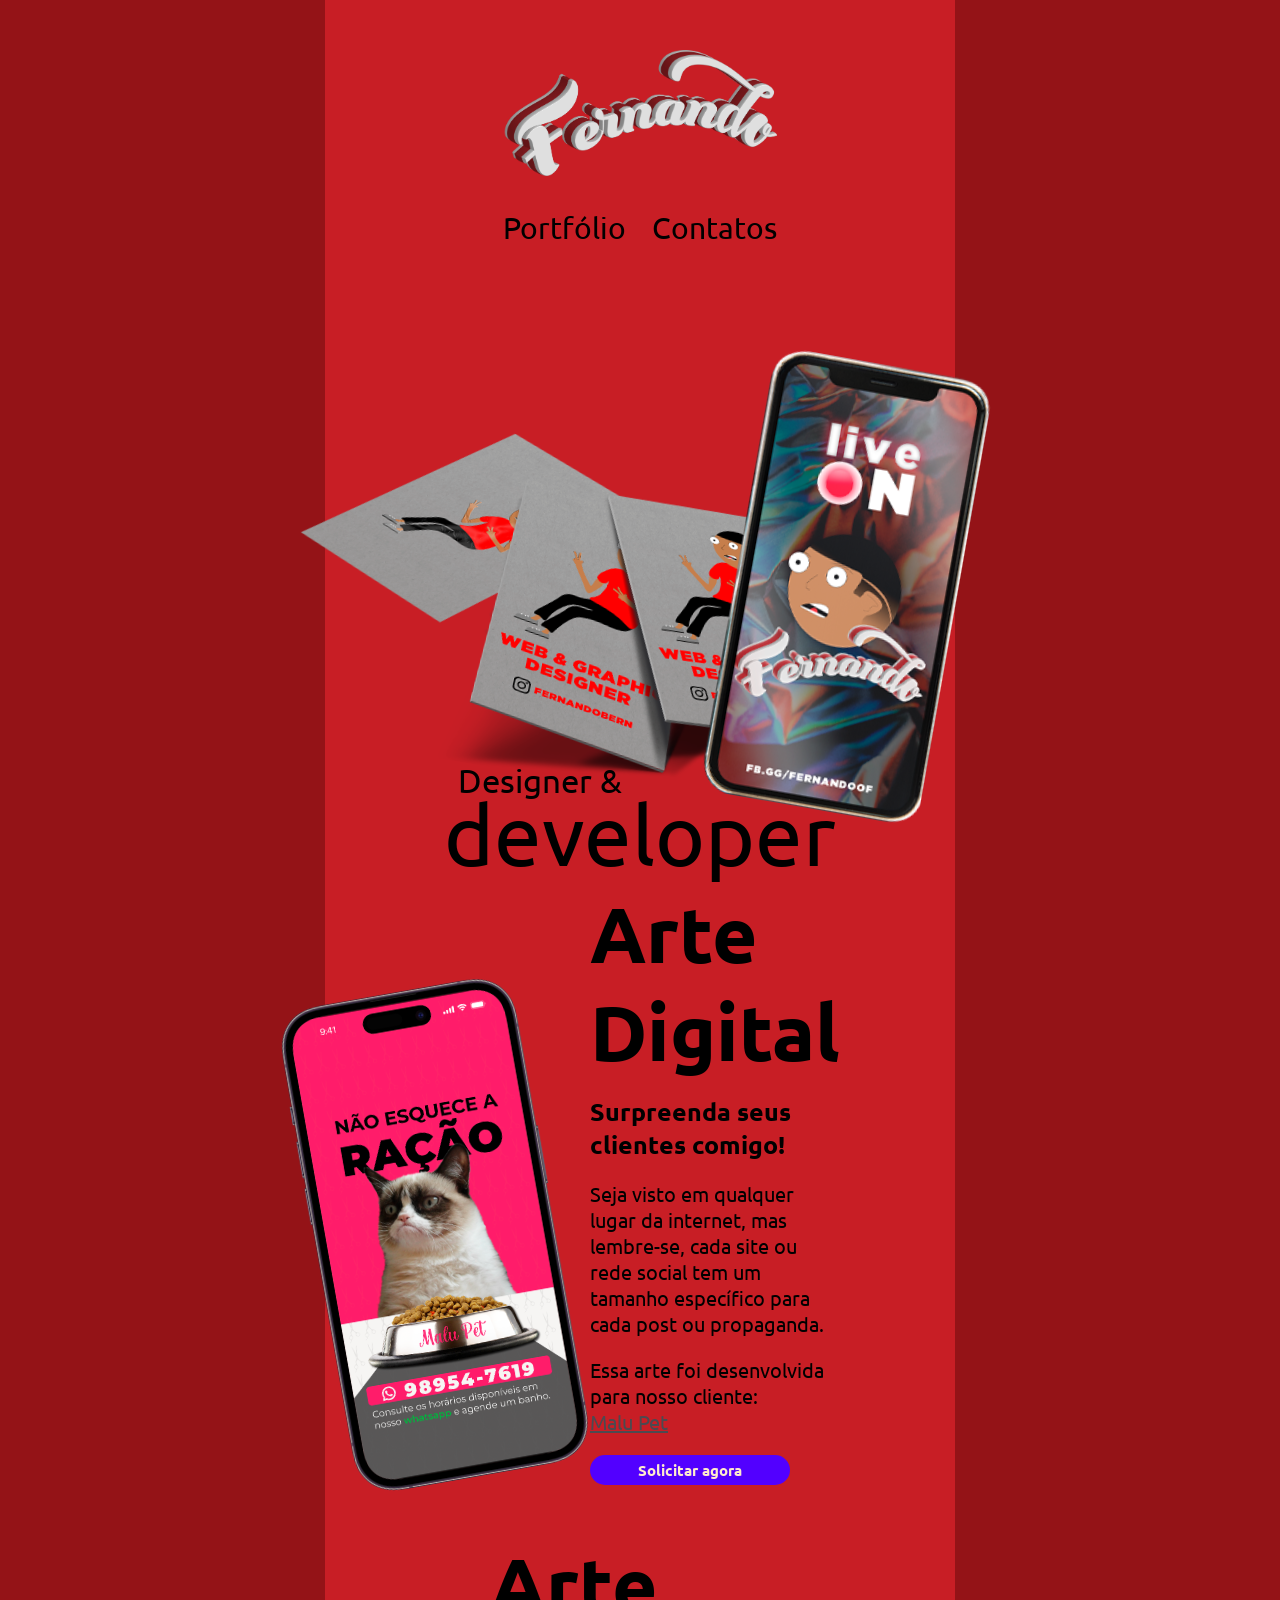
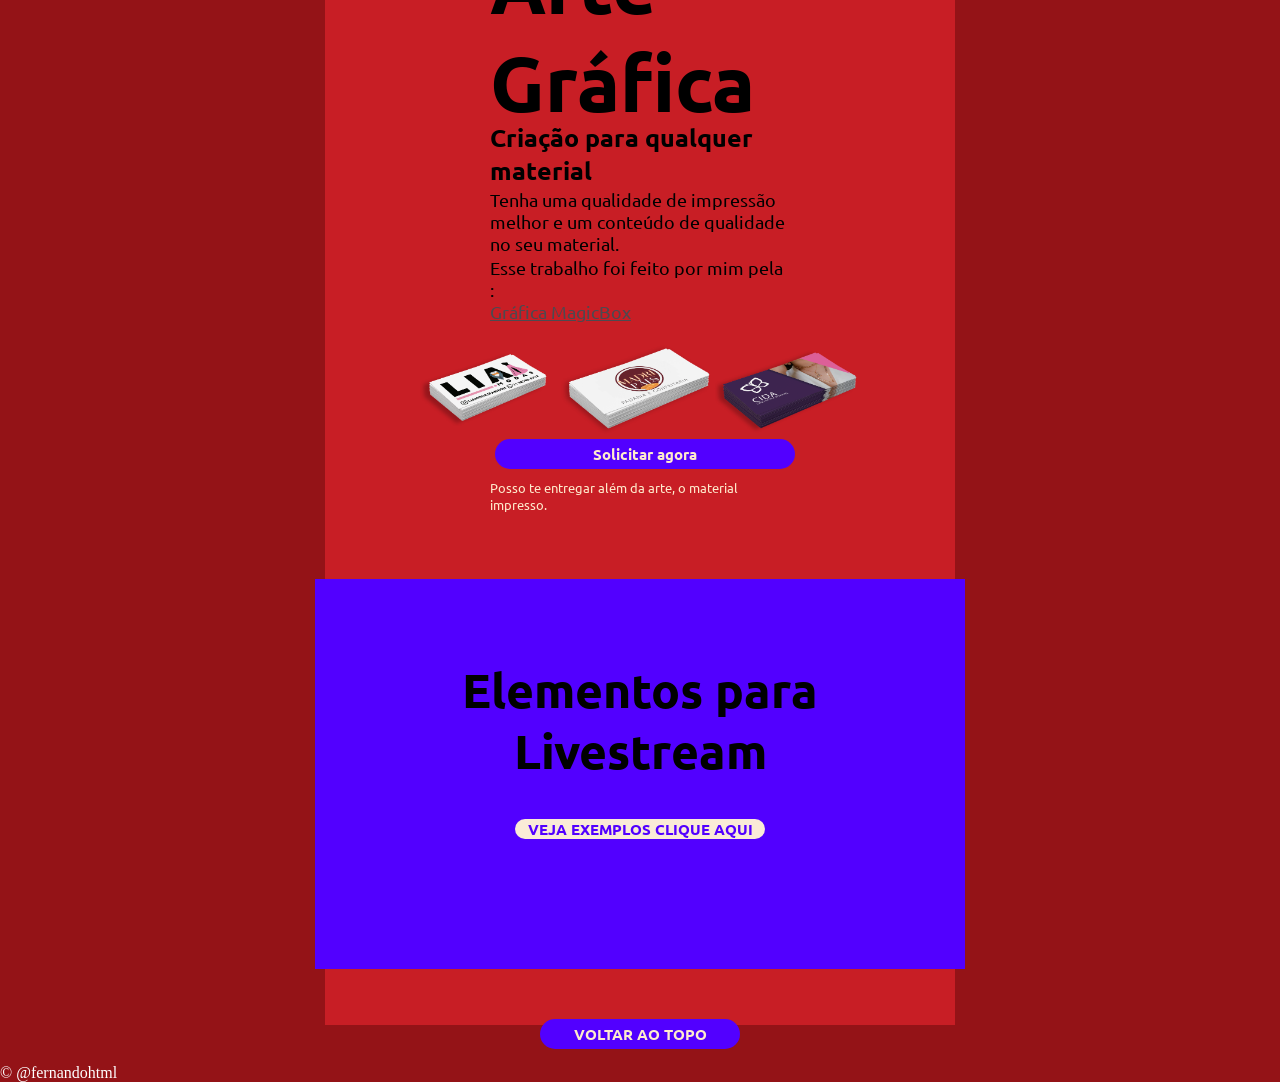
==== commit 16752489: "Atualização n visualizaação dos PDFs." ====
--- a/index.html
+++ b/index.html
@@ -48,7 +48,7 @@
         <img  id="mockup2" class="mockup2" src="./img/st_Mockup_01.png" alt="Fernando">
         <div class="conteudo2-text">
             <h3>Arte Digital</h3>
-            <h4>Supreenda seus clientes comigo!</h4>
+            <h4>Surpreenda seus clientes comigo!</h4>
             <p>Seja visto em qualquer lugar da internet, mas
                 lembre-se, cada site ou rede social
                 tem um tamanho específico para cada
--- a/css/responsive.css
+++ b/css/responsive.css
@@ -9,6 +9,7 @@
   }
 
   .header img { 
+    z-index: 1000;
       width: 300px;
       margin-top: -10px;
       margin-bottom: 30px;  
@@ -182,10 +183,20 @@
   div .mockup1 {
     width: 100%;
   }
+ .header {
+    margin-top: -160px;
+    margin-bottom: 200px;
+  }
+
   .menu {
+    position: relative;
+    z-index: 110;
     display: flex;
     flex-direction: row;
-    max-width: 350px;
+    justify-content: center;
+    max-width: 350px;
+    margin-bottom: 200px;
+    
   }
 
   .menu .menu-item {
